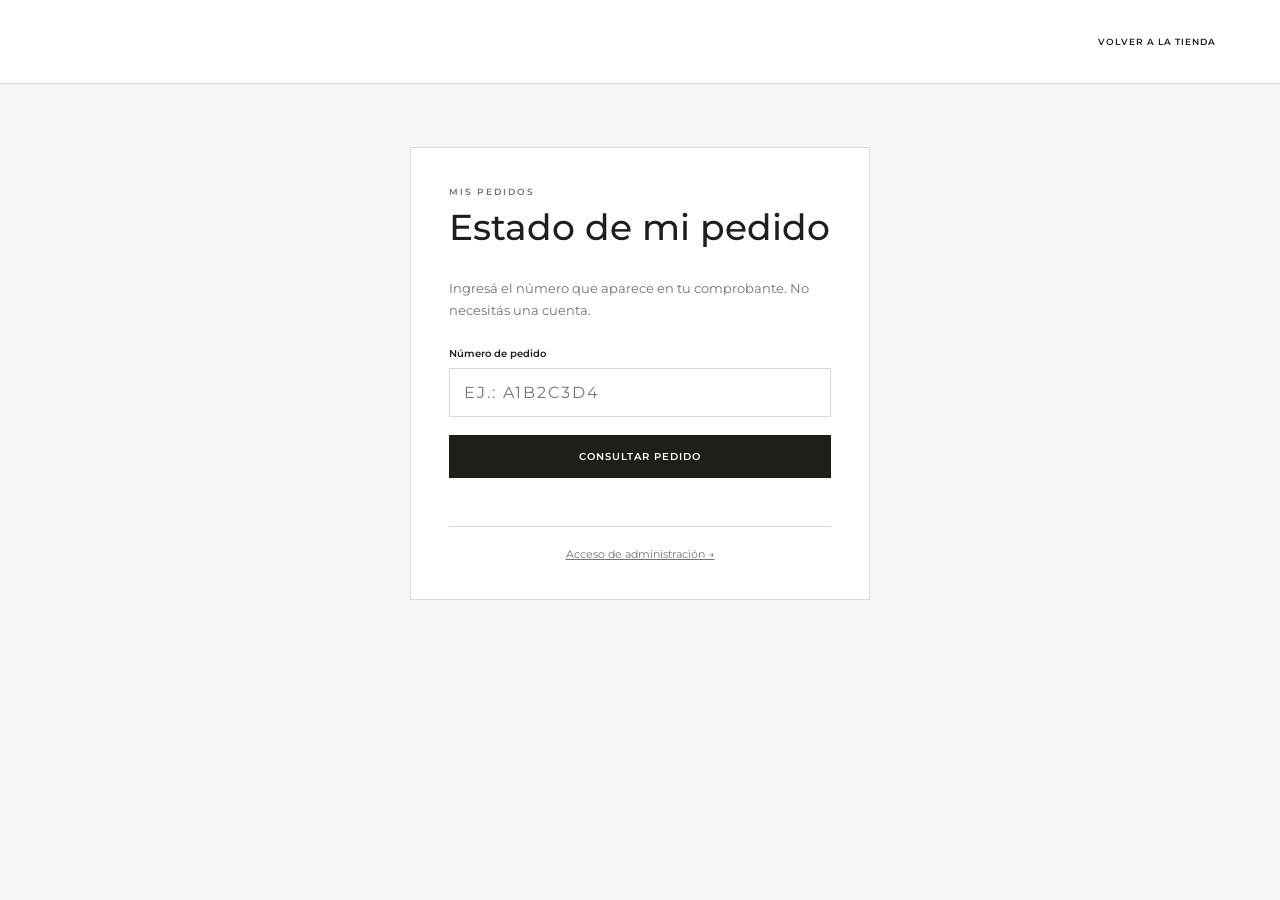
==== account.html @ 519ff4b1 "Reemplaza cuentas de clientes por consulta del estado de pedidos" ====
<!doctype html>
<html lang="es">
<head>
  <meta charset="UTF-8">
  <meta name="viewport" content="width=device-width, initial-scale=1.0">
  <meta name="robots" content="noindex, nofollow">
  <meta http-equiv="Cache-Control" content="no-cache, no-store, must-revalidate">
  <title>Estado de mi pedido — pandora.dup</title>
  <link rel="icon" type="image/png" href="assets/images/branding/pandora-symbol.png?v=1">
  <link rel="apple-touch-icon" href="assets/images/branding/pandora-symbol.png?v=1">
  <link rel="preconnect" href="https://fonts.googleapis.com">
  <link rel="preconnect" href="https://fonts.gstatic.com" crossorigin>
  <link href="https://fonts.googleapis.com/css2?family=Montserrat:wght@400;500;600;700&display=swap" rel="stylesheet">
  <link rel="stylesheet" href="assets/css/account.css?v=20261025-1">
</head>
<body>
  <header class="account-header">
    <a href="index.html" class="account-brand" aria-label="Pandora Dup"><span class="account-brand-logo"></span></a>
    <a href="index.html">VOLVER A LA TIENDA</a>
  </header>

  <main class="account-main">
    <section class="auth-card" aria-labelledby="tracking-title">
      <p class="eyebrow">MIS PEDIDOS</p>
      <h1 id="tracking-title">Estado de mi pedido</h1>
      <p class="tracking-help" id="tracking-help">Ingresá el número que aparece en tu comprobante. No necesitás una cuenta.</p>
      <form data-tracking-form>
        <label for="order-number">Número de pedido</label>
        <input id="order-number" name="orderNumber" type="text" required maxlength="8" pattern="[A-Fa-f0-9]{8}" autocomplete="off" autocapitalize="characters" spellcheck="false" aria-describedby="tracking-help" placeholder="Ej.: A1B2C3D4">
        <button class="submit-button" type="submit">CONSULTAR PEDIDO</button>
        <p class="form-message" data-tracking-message role="status" aria-live="polite"></p>
      </form>
      <div class="tracking-result hidden" data-tracking-result role="status" aria-live="polite">
        <p class="eyebrow" data-tracking-number></p>
        <h2 data-tracking-status></h2>
        <p data-tracking-description></p>
      </div>
      <a class="tracking-admin-link" href="admin.html">Acceso de administración →</a>
    </section>
  </main>

  <script type="module" src="assets/js/account.js?v=20261025-1"></script>
</body>
</html>
---- assets/css/account.css ----
:root { --ink: #211e1a; --paper: #f8f6f2; --line: #ddd8d0; --muted: #77716a; --danger: #9b332b; }
* { box-sizing: border-box; }
body { margin: 0; color: var(--ink); background: var(--paper); font-family: "Montserrat", Arial, sans-serif; }
button, input { font: inherit; }
.hidden { display: none !important; }
.account-header { height: 84px; padding: 0 5vw; display: flex; align-items: center; justify-content: space-between; background: white; border-bottom: 1px solid var(--line); }
.account-header > a:last-child { color: var(--ink); font-size: 9px; font-weight: 600; letter-spacing: 1px; text-decoration: none; }
.account-brand { display: flex; flex-direction: column; color: var(--ink); font-size: 27px; font-weight: 500; letter-spacing: 3px; text-decoration: none; }
.account-brand-logo { width: 250px; height: 58px; display: block; background: url("../images/branding/pandora-dup-logo.png?v=3") center 50% / 270px auto no-repeat; }
.account-brand small { margin-top: 5px; font-size: 7px; letter-spacing: 4px; text-align: center; }
.account-main { min-height: calc(100vh - 84px); padding: 7vh 16px; display: grid; place-items: start center; }
.auth-card, .profile-card { width: min(460px, 100%); padding: 38px; background: white; border: 1px solid var(--line); }
.eyebrow { margin: 0 0 8px; color: var(--muted); font-size: 9px; font-weight: 600; letter-spacing: 2px; }
h1 { margin: 0 0 28px; font-size: 36px; font-weight: 500; }
.auth-tabs { margin-bottom: 28px; display: grid; grid-template-columns: 1fr 1fr; border-bottom: 1px solid var(--line); }
.auth-tabs button { padding: 13px 5px; color: var(--muted); background: none; border: 0; border-bottom: 2px solid transparent; font-size: 10px; cursor: pointer; }
.auth-tabs button.active { color: var(--ink); border-bottom-color: var(--ink); }
form label { margin-bottom: 18px; display: flex; flex-direction: column; gap: 8px; font-size: 10px; font-weight: 600; }
input { width: 100%; padding: 14px; color: var(--ink); background: white; border: 1px solid var(--line); outline: none; }
input:focus { border-color: var(--ink); }
.submit-button, .admin-link, .store-link { width: 100%; padding: 15px; display: block; color: white; background: var(--ink); border: 0; font-size: 10px; font-weight: 600; letter-spacing: 1px; text-align: center; text-decoration: none; cursor: pointer; }
.form-message { min-height: 18px; color: var(--muted); font-size: 10px; line-height: 1.5; }
.form-message.error { color: var(--danger); }
.profile-card { text-align: center; }
.profile-icon { margin: 0 auto 24px; width: 54px; height: 54px; display: grid; place-items: center; border: 1px solid var(--ink); border-radius: 50%; font-size: 22px; }
.profile-email { margin: -15px 0 30px; color: var(--muted); font-size: 12px; }
.admin-link { margin-bottom: 12px; }
.store-link { color: var(--ink); background: transparent; border: 1px solid var(--ink); }
.profile-card button { margin-top: 24px; color: var(--muted); background: none; border: 0; font-size: 9px; text-decoration: underline; cursor: pointer; }
@media (max-width: 520px) {
  .account-header { height: 70px; }
  .account-header > a:last-child { display: none; }
  .auth-card, .profile-card { padding: 28px 22px; }
}

.tracking-help { color: var(--muted); font-size: 13px; line-height: 1.7; }
[data-tracking-form] { margin-top: 26px; }
[data-tracking-form] label { margin-bottom: 8px; }
[data-tracking-form] input { text-transform: uppercase; letter-spacing: 2px; }
[data-tracking-form] .submit-button { margin-top: 18px; }
.submit-button:disabled { opacity: .6; cursor: wait; }
.tracking-result { padding: 24px 0; border-top: 1px solid var(--line); }
.tracking-result h2 { margin: 10px 0; font-size: 24px; font-weight: 500; }
.tracking-result > p:last-child { color: var(--muted); font-size: 13px; line-height: 1.7; }
.tracking-admin-link { display: block; margin-top: 20px; padding-top: 20px; border-top: 1px solid var(--line); color: var(--muted); font-size: 11px; text-align: center; }
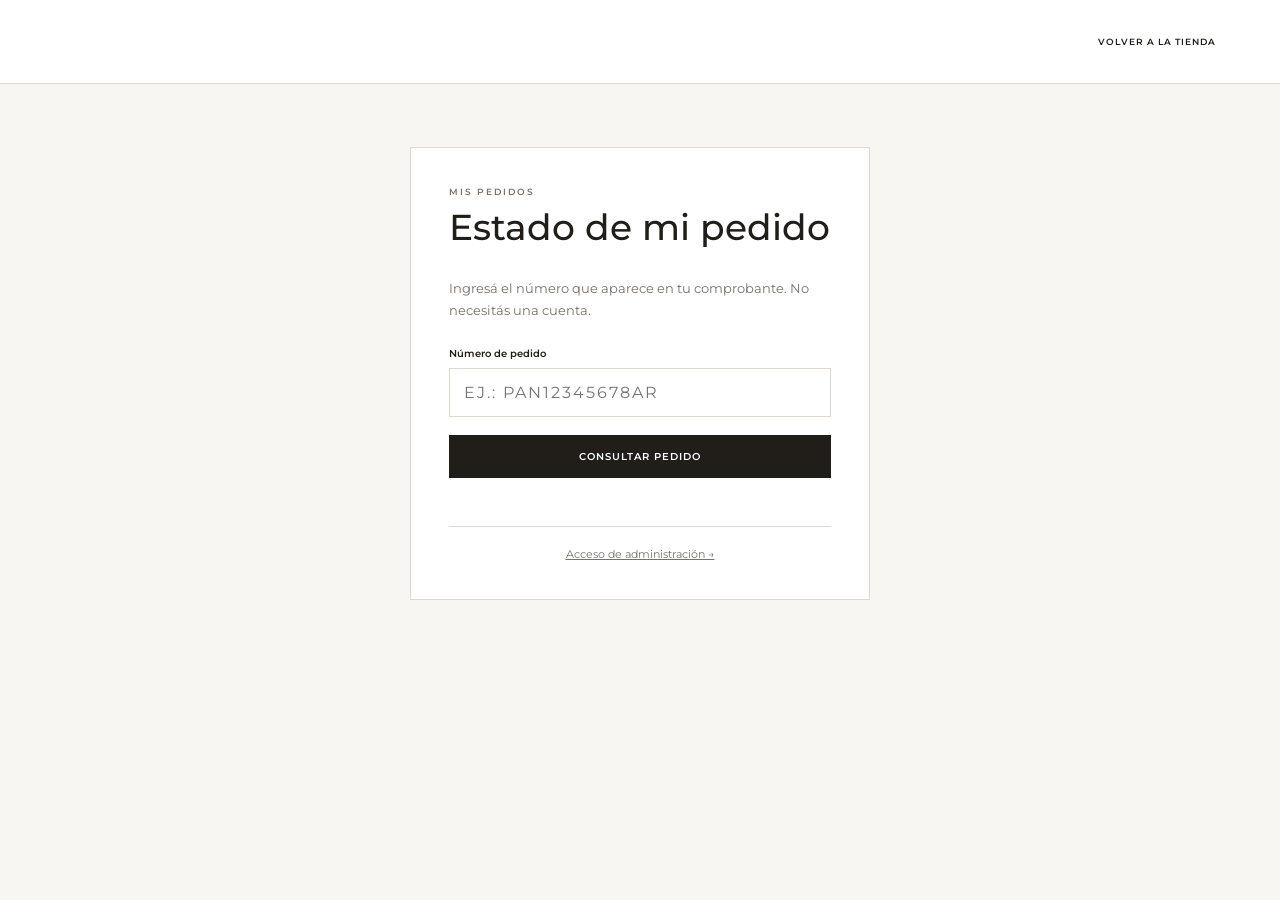
==== commit d83a6766: "Usa números de pedido PAN con ocho dígitos y sufijo AR" ====
--- a/account.html
+++ b/account.html
@@ -26,7 +26,7 @@
       <p class="tracking-help" id="tracking-help">Ingresá el número que aparece en tu comprobante. No necesitás una cuenta.</p>
       <form data-tracking-form>
         <label for="order-number">Número de pedido</label>
-        <input id="order-number" name="orderNumber" type="text" required maxlength="8" pattern="[A-Fa-f0-9]{8}" autocomplete="off" autocapitalize="characters" spellcheck="false" aria-describedby="tracking-help" placeholder="Ej.: A1B2C3D4">
+        <input id="order-number" name="orderNumber" type="text" required maxlength="13" pattern="([Pp][Aa][Nn][0-9]{8}[Aa][Rr]|[A-Fa-f0-9]{8})" autocomplete="off" autocapitalize="characters" spellcheck="false" aria-describedby="tracking-help" placeholder="Ej.: PAN12345678AR">
         <button class="submit-button" type="submit">CONSULTAR PEDIDO</button>
         <p class="form-message" data-tracking-message role="status" aria-live="polite"></p>
       </form>
@@ -39,6 +39,6 @@
     </section>
   </main>
 
-  <script type="module" src="assets/js/account.js?v=20261025-1"></script>
+  <script type="module" src="assets/js/account.js?v=20261025-2"></script>
 </body>
 </html>
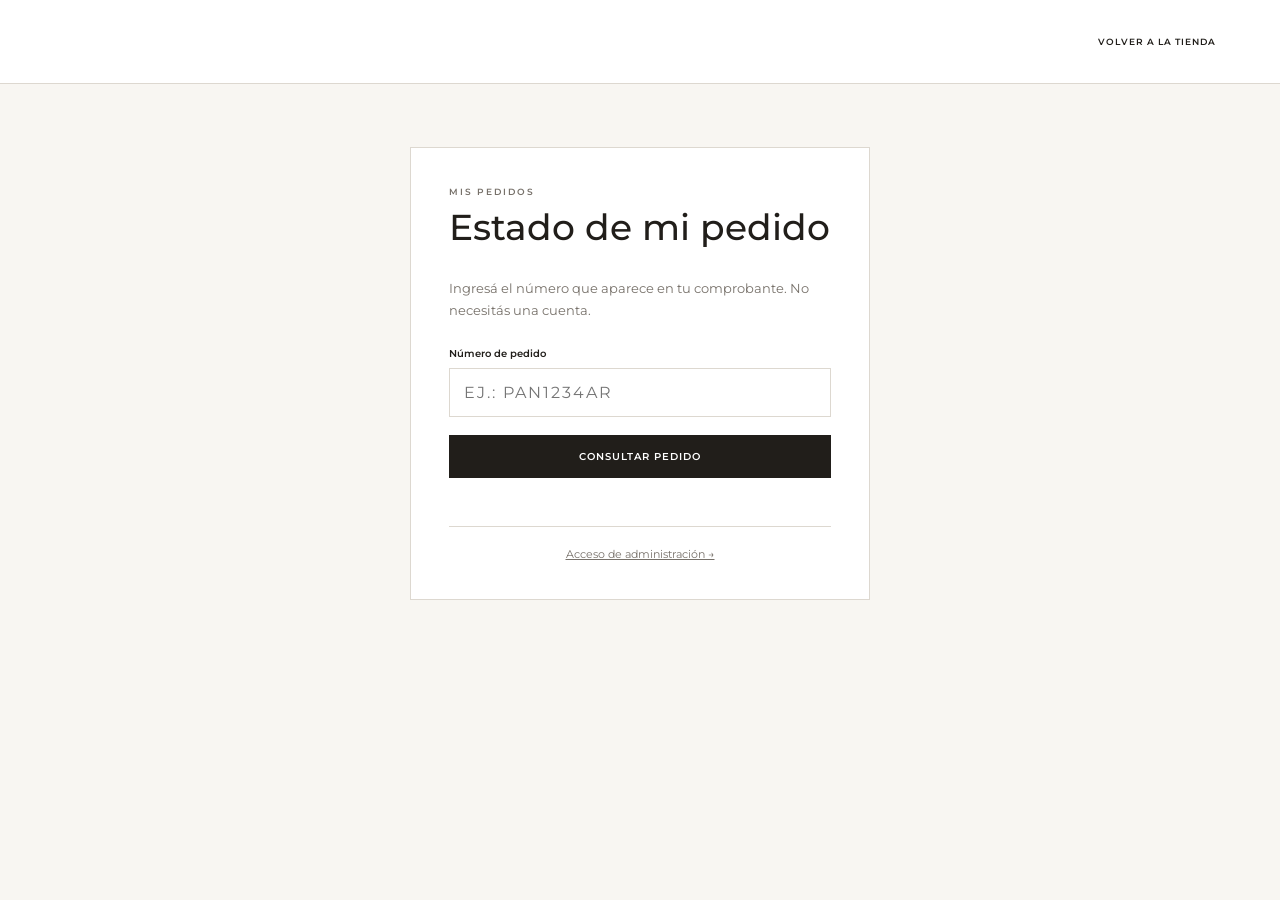
==== commit cfd38d94: "Reduce a cuatro dígitos los números de pedidos nuevos" ====
--- a/account.html
+++ b/account.html
@@ -26,7 +26,7 @@
       <p class="tracking-help" id="tracking-help">Ingresá el número que aparece en tu comprobante. No necesitás una cuenta.</p>
       <form data-tracking-form>
         <label for="order-number">Número de pedido</label>
-        <input id="order-number" name="orderNumber" type="text" required maxlength="13" pattern="([Pp][Aa][Nn][0-9]{8}[Aa][Rr]|[A-Fa-f0-9]{8})" autocomplete="off" autocapitalize="characters" spellcheck="false" aria-describedby="tracking-help" placeholder="Ej.: PAN12345678AR">
+        <input id="order-number" name="orderNumber" type="text" required maxlength="13" pattern="([Pp][Aa][Nn]([0-9]{4}|[0-9]{8})[Aa][Rr]|[A-Fa-f0-9]{8})" autocomplete="off" autocapitalize="characters" spellcheck="false" aria-describedby="tracking-help" placeholder="Ej.: PAN1234AR">
         <button class="submit-button" type="submit">CONSULTAR PEDIDO</button>
         <p class="form-message" data-tracking-message role="status" aria-live="polite"></p>
       </form>
@@ -39,6 +39,6 @@
     </section>
   </main>
 
-  <script type="module" src="assets/js/account.js?v=20261025-2"></script>
+  <script type="module" src="assets/js/account.js?v=20261025-3"></script>
 </body>
 </html>
